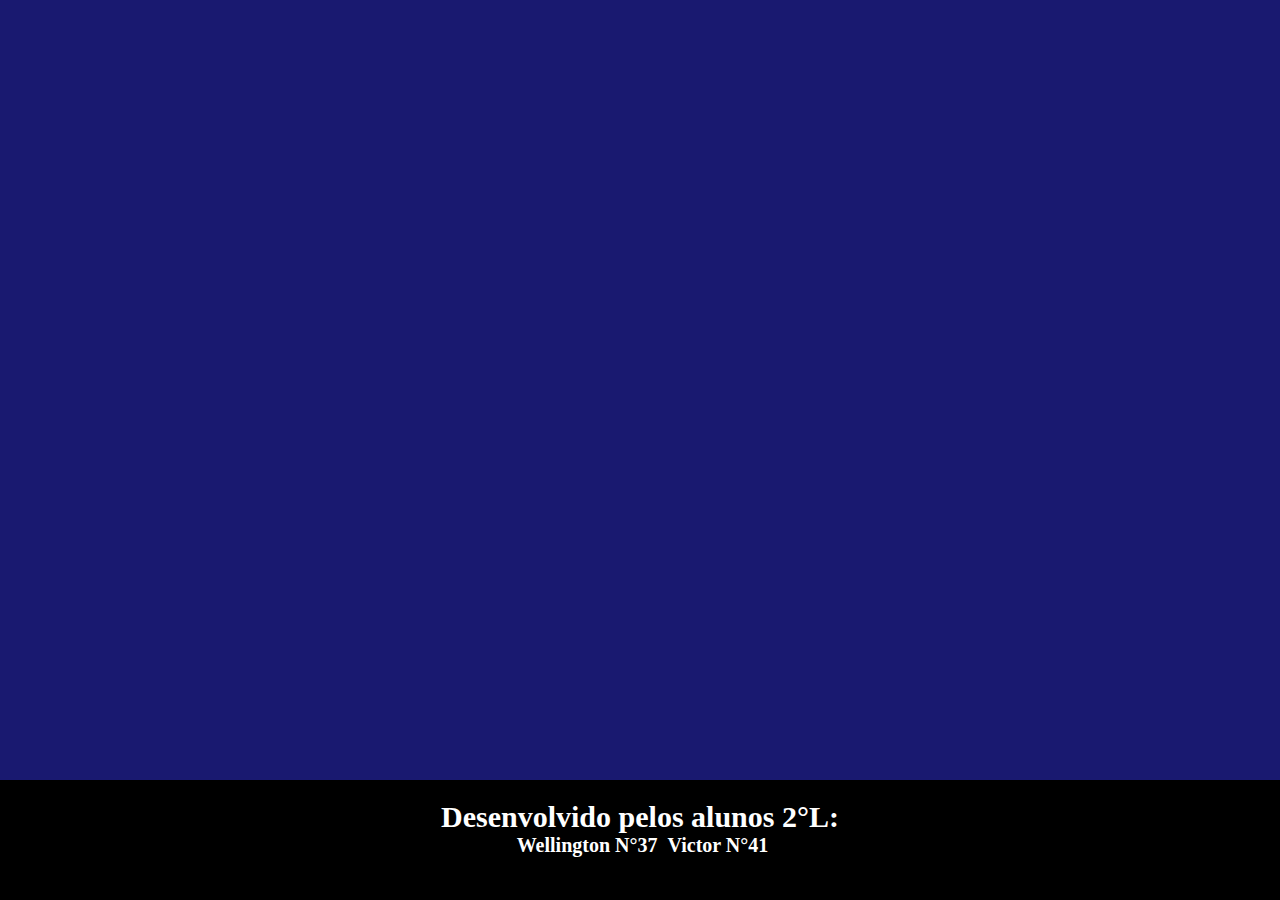
==== index.html @ 535a2576 "asdad" ====
<!DOCTYPE html>
<html lang="pt-br">
<head>
    <meta charset="UTF-8">
    <meta name="viewport" content="width=device-width, initial-scale=1.0">
    <title>VAMOS PEGAR O NICOLAS NO PAU</title>

    <link rel="stylesheet" href="style.css">
    <script src="./main.js"></script>
    <script src="./perguntas.js"></script>
    
</head>
<body>
    <section>

    </section>

    <footer>
        <div id="txt">
            <h2>Desenvolvido pelos alunos 2°L:</h2>
            <p> Wellington N°37  </p>
            <p> Victor N°41</p>
        </div>
        
    </footer>

    <script src="./main.js"></script>
    <script src="./perguntas.js"></script>
</body>
</html>
---- style.css ----
* {
    margin: 0;
    padding: 0;
}

:root {
        --fundo:#191970;
        --cartao-frente:#1E90FF;
        --cartao-verso:#4169E1;
        --destaque:#8B0000;
        --preto:#000000;
        --branco:#ffffff;
}

body {
    background-color: var(--fundo);
}

footer {
    font-size: 20px;
    height: 120px;
    background-color: var(--preto);
    position: fixed;
    bottom: 0;
    width: 100%;
    color: var(--branco);
    align-items: center;
    text-align: center;
}

#txt {
    margin-top: 20px;
}

footer p {
    
    font-weight: bold;
    margin-left: 5px;
    display: inline-block;
}
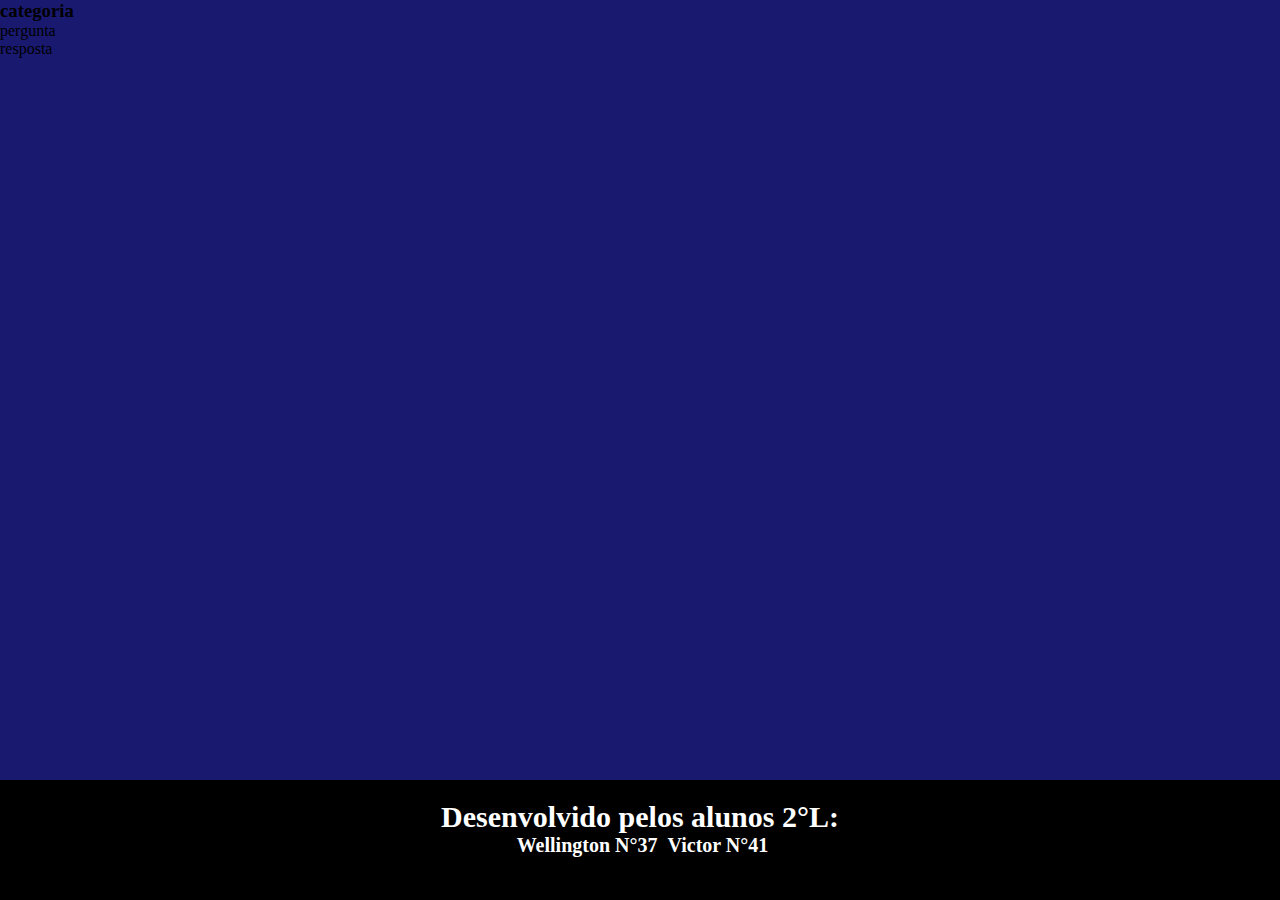
==== commit c8bd5bb3: "asdasd" ====
--- a/index.html
+++ b/index.html
@@ -11,7 +11,7 @@
     
 </head>
 <body>
-    <section>
+    <section id="container">
 
     </section>
 
@@ -27,4 +27,14 @@
     <script src="./main.js"></script>
     <script src="./perguntas.js"></script>
 </body>
-</html>+</html>
+
+<div class="conteudo-cartao">
+    <h3>categoria</h3>
+    <div class="pergunta-cartao">
+        <p>pergunta</p>
+    </div>
+    <div class="resposta-cartao">
+        <p>resposta</p>
+    </div>
+</div>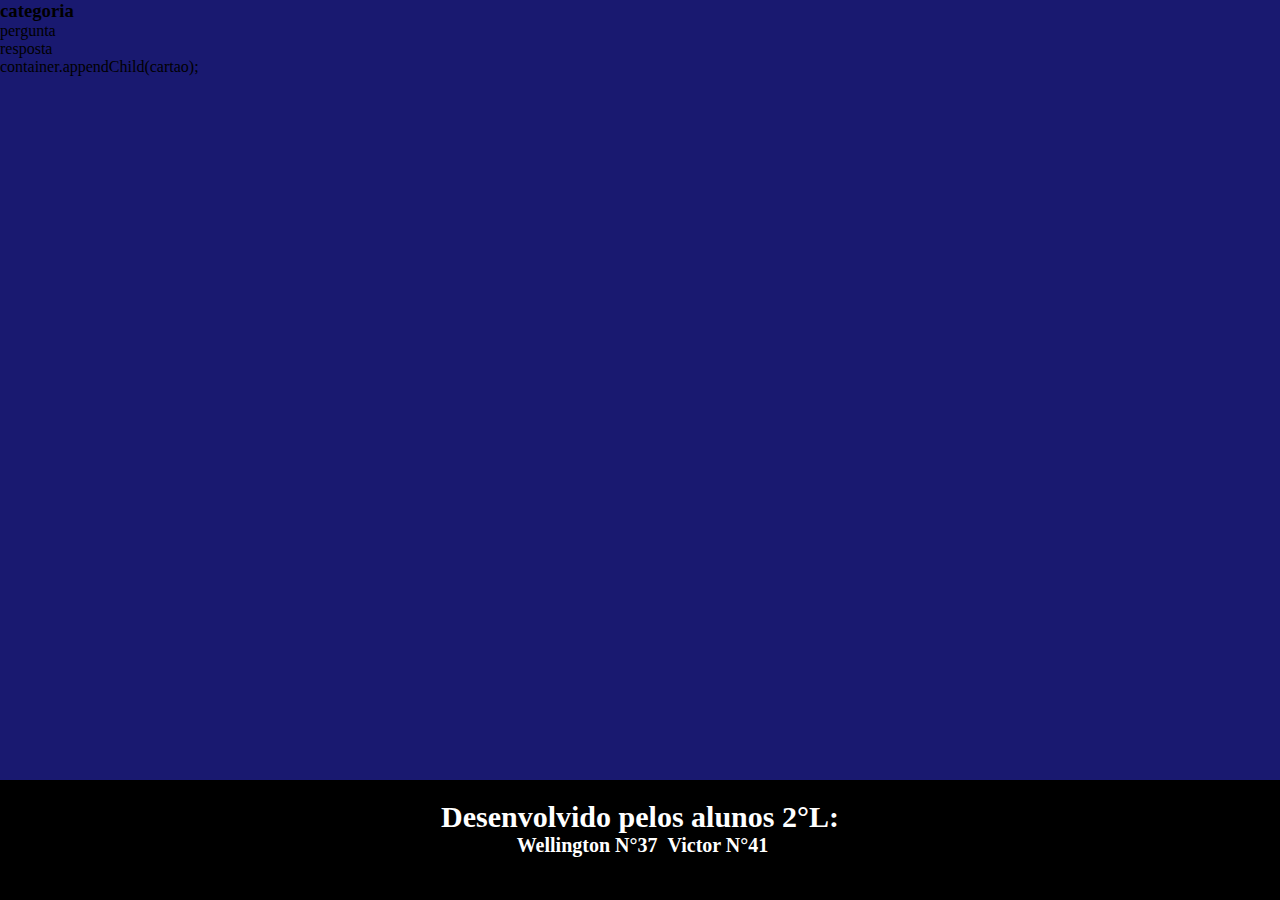
==== commit ff56bba8: "asdsad" ====
--- a/index.html
+++ b/index.html
@@ -37,4 +37,6 @@
     <div class="resposta-cartao">
         <p>resposta</p>
     </div>
-</div>+</div>
+
+container.appendChild(cartao);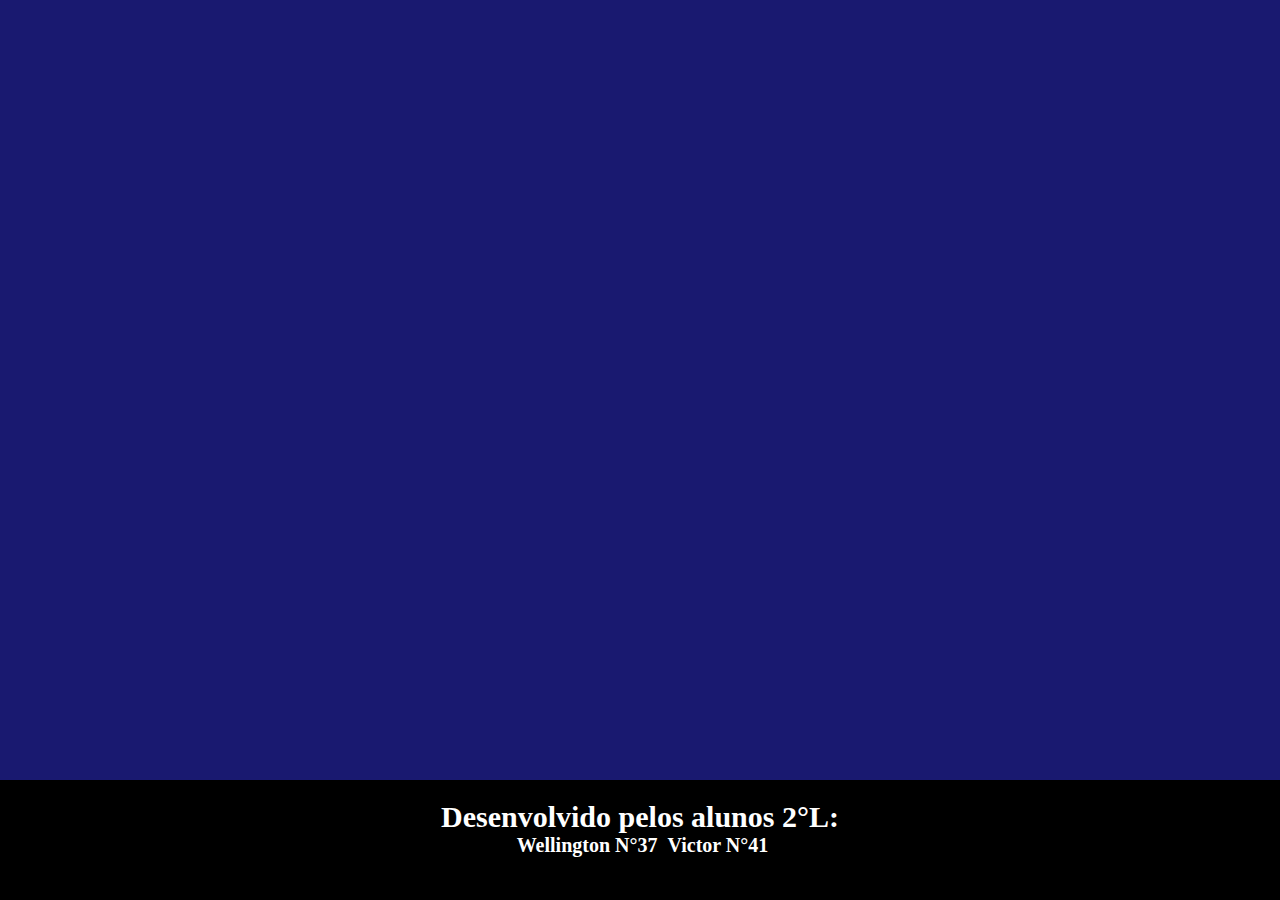
==== commit a794e69c: "addad" ====
--- a/index.html
+++ b/index.html
@@ -29,14 +29,3 @@
 </body>
 </html>
 
-<div class="conteudo-cartao">
-    <h3>categoria</h3>
-    <div class="pergunta-cartao">
-        <p>pergunta</p>
-    </div>
-    <div class="resposta-cartao">
-        <p>resposta</p>
-    </div>
-</div>
-
-container.appendChild(cartao);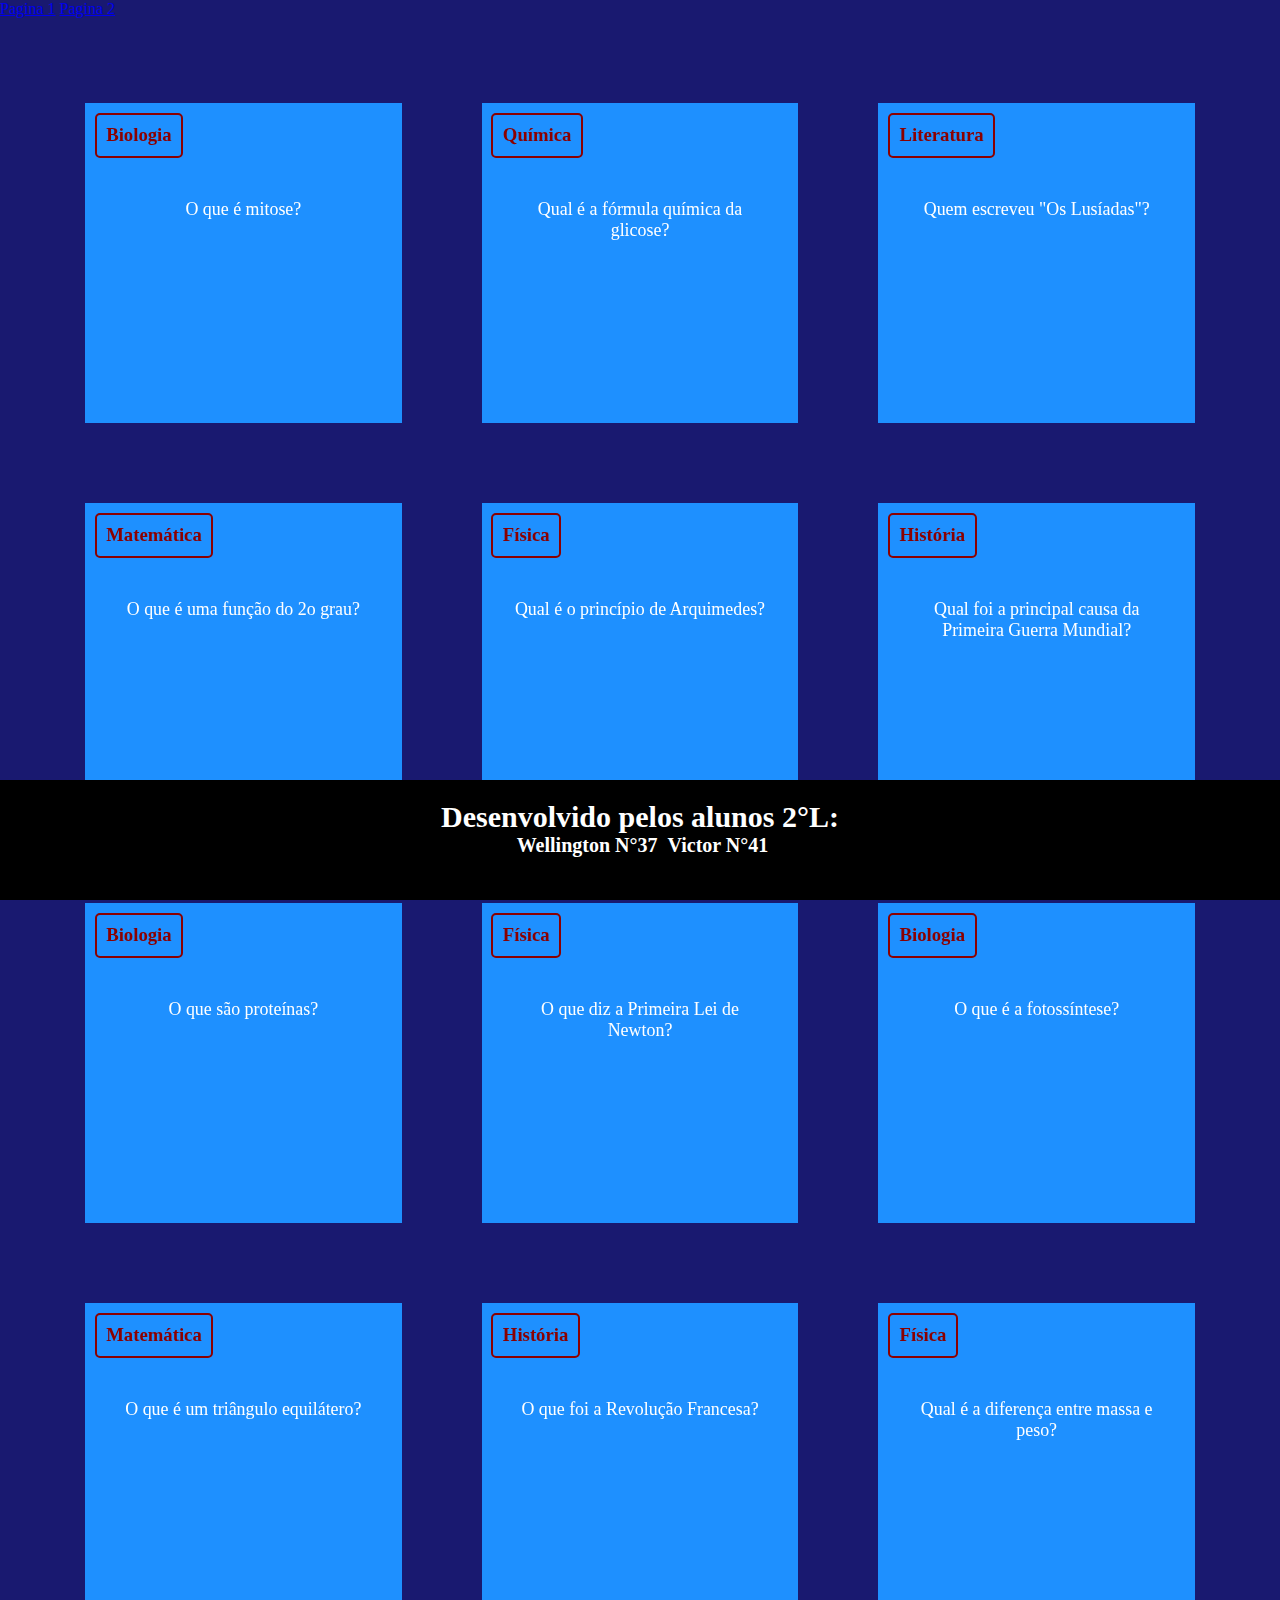
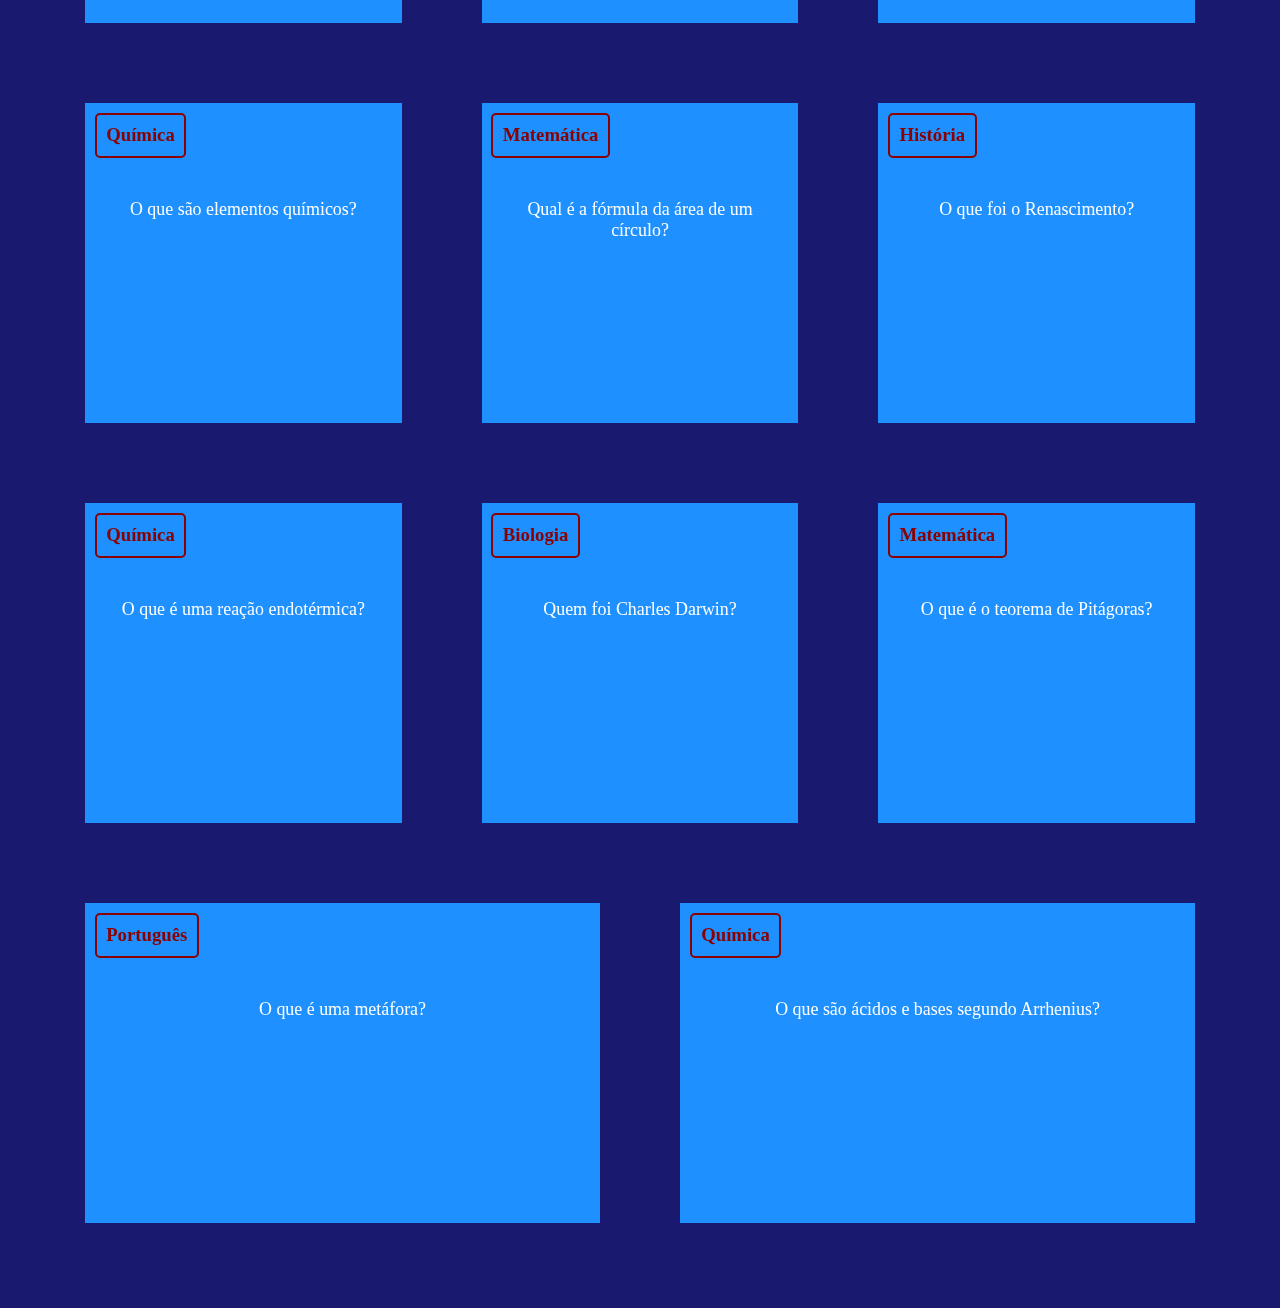
==== commit 074a37c8: "asdasd" ====
--- a/index.html
+++ b/index.html
@@ -6,11 +6,13 @@
     <title>VAMOS PEGAR O NICOLAS NO PAU</title>
 
     <link rel="stylesheet" href="style.css">
-    <script src="./main.js"></script>
-    <script src="./perguntas.js"></script>
-    
 </head>
 <body>
+    <header>
+        <a href="index.html">Pagina 1</a>
+        <a href="projeto2.html">Pagina 2</a>
+    </header>
+
     <section id="container">
 
     </section>
@@ -24,8 +26,8 @@
         
     </footer>
 
-    <script src="./main.js"></script>
-    <script src="./perguntas.js"></script>
+    <script src="main.js"></script>
+    <script src="perguntas.js"></script>
 </body>
 </html>
 
--- a/style.css
+++ b/style.css
@@ -37,4 +37,67 @@
     font-weight: bold;
     margin-left: 5px;
     display: inline-block;
+}
+
+#container {
+    margin: 5px;
+    padding: 4rem;
+    gap: 3rem;
+    display: flex;
+    flex-wrap: wrap;
+    justify-content: space-between;
+    color: var(--branco);
+
+}
+
+.conteudo-cartao {
+    text-align: center;
+    transform-style: preserve-3d;
+    transition: transform 300ms ease-in-out;
+    height: 100%;
+    background-color: var(--cartao-frente);
+}
+
+.cartao {
+
+    margin: 1rem;
+    height: 20rem;
+    flex-grow: 1;
+    flex-basis: calc(33% - 6rem);
+}
+
+.conteudo-cartao h3 {
+    backface-visibility: hidden;
+    margin: 0.6rem;
+    padding: 0.6rem;
+    border: 2px solid var(--destaque);
+    border-radius: 5px;
+    position: absolute;
+    text-align: center;
+    align-items: center;
+    color: var(--destaque);
+}
+
+.conteudo-cartao p {
+    margin-top: 4rem;
+    padding: 2rem;
+    font-size: 1.4vw;
+}
+
+.pergunta-cartao, .resposta-cartao {
+    backface-visibility: hidden;
+    position: absolute;
+    height: 100%;
+    width: 100%;
+}
+
+.cartao.active .conteudo-cartao{
+    transform: rotateY(180deg);
+}
+
+.resposta-cartao {
+    transform: rotateY(180deg);
+    font-weight: 700;
+    color: var(--destaque);
+    border: 2px solid var(--destaque);
 }